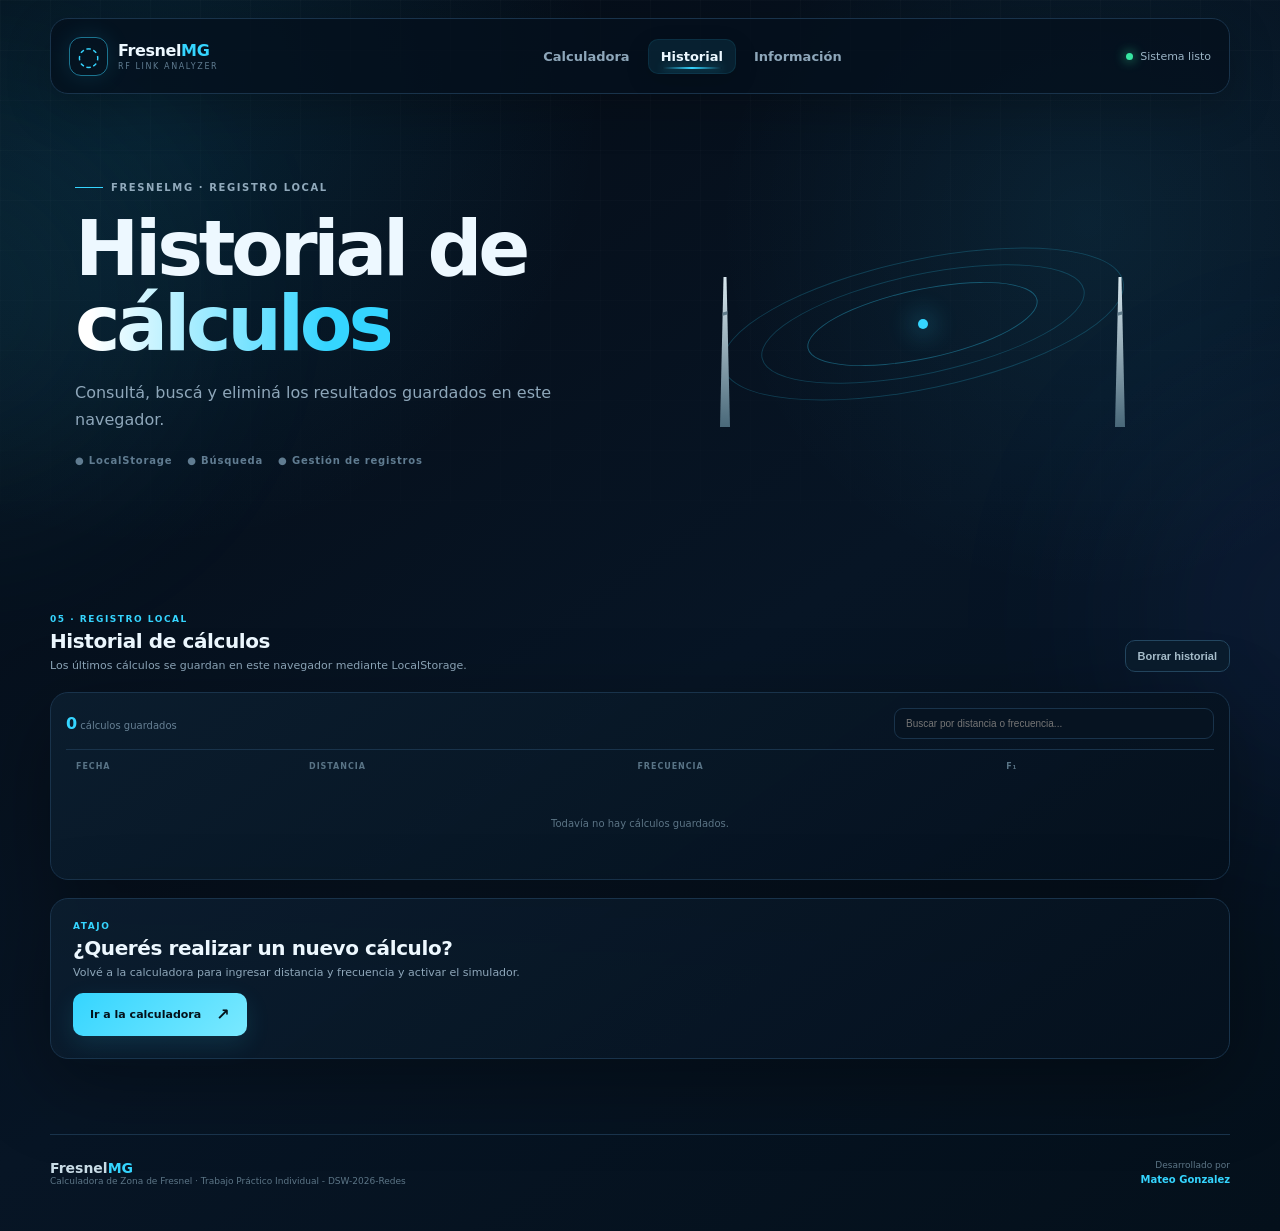
==== historial.html @ ba24b6ab "trabajo subido" ====
<!DOCTYPE html>
<html lang="es">
<head>
  <meta charset="UTF-8">
  <meta name="viewport" content="width=device-width, initial-scale=1.0">
  <meta name="description" content="FresnelMG - herramienta profesional para el cálculo y análisis de la primera zona de Fresnel">
  <title>FresnelMG | Historial</title>
  <link rel="stylesheet" href="style/styles.css">
</head>
<body>
  <div class="ambient ambient-one"></div>
  <div class="ambient ambient-two"></div>

  <header class="topbar">
    <a class="logo" href="index.html" aria-label="FresnelMG inicio">
      <span class="logo-mark">◌</span>
      <span>
        <strong>Fresnel<span>MG</span></strong>
        <small>RF LINK ANALYZER</small>
      </span>
    </a>

    <nav class="nav" aria-label="Navegación principal">
      <a class="" href="index.html">Calculadora</a>
      <a class="active" href="historial.html">Historial</a>
      <a class="" href="informacion.html">Información</a>
    </nav>

    <div class="status-pill"><i></i> Sistema listo</div>
  </header>

  <main>
    <section class="hero hero-inner">
      <div class="hero-copy">
        <div class="kicker"><span></span>FresnelMG · Registro local</div>
        <h1>Historial de<br><em>cálculos</em></h1>
        <p>Consultá, buscá y eliminá los resultados guardados en este navegador.</p>
        <div class="hero-meta">
          <span>● LocalStorage</span>
          <span>● Búsqueda</span>
          <span>● Gestión de registros</span>
        </div>
      </div>
      <div class="hero-orbit" aria-hidden="true">
        <div class="orbit orbit-a"></div>
        <div class="orbit orbit-b"></div>
        <div class="orbit orbit-c"></div>
        <div class="signal-dot"></div>
        <div class="tower tower-left"><b></b></div>
        <div class="tower tower-right"><b></b></div>
      </div>
    </section>

    <section class="section" id="historial">
      <div class="section-heading">
        <div>
          <span class="eyebrow">05 · Registro local</span>
          <h2>Historial de cálculos</h2>
          <p>Los últimos cálculos se guardan en este navegador mediante LocalStorage.</p>
        </div>
        <button class="btn btn-ghost small" id="clearHistoryBtn">Borrar historial</button>
      </div>

      <div class="panel history-card">
        <div class="history-toolbar">
          <div class="history-count"><strong id="historyCount">0</strong> cálculos guardados</div>
          <input id="historySearch" type="search" placeholder="Buscar por distancia o frecuencia...">
        </div>
        <div class="table-wrap">
          <table>
            <thead><tr><th>Fecha</th><th>Distancia</th><th>Frecuencia</th><th>F₁</th><th></th></tr></thead>
            <tbody id="historyBody"></tbody>
          </table>
          <div id="emptyHistory" class="empty-history">Todavía no hay cálculos guardados.</div>
        </div>
      </div>
    </section>

    <section class="panel" style="margin-top:18px;padding:22px;">
      <span class="eyebrow">Atajo</span>
      <h2 style="margin-top:5px;">¿Querés realizar un nuevo cálculo?</h2>
      <p style="color:var(--muted);font-size:11px;margin-top:6px;">Volvé a la calculadora para ingresar distancia y frecuencia y activar el simulador.</p>
      <a class="btn btn-primary" href="index.html" style="display:inline-flex;text-decoration:none;margin-top:14px;">Ir a la calculadora <b>↗</b></a>
    </section>
  </main>

  <footer class="footer">
    <div>
      <strong>Fresnel<span>MG</span></strong>
      <p>Calculadora de Zona de Fresnel · Trabajo Práctico Individual - DSW-2026-Redes</p>
    </div>
    <div class="footer-author">
      <span>Desarrollado por</span>
      <strong>Mateo Gonzalez</strong>
    </div>
  </footer>

  <div id="toast" class="toast" role="status"></div>

  <script src="js/script.js"></script>
</body>
</html>
---- style/styles.css ----
*{box-sizing:border-box;margin:0;padding:0}
:root{--bg:#050b14;--bg2:#071525;--panel:rgba(9,22,38,.82);--line:#19334b;--line2:#244761;--text:#edf8ff;--muted:#8ea7ba;--cyan:#35d5ff;--cyan2:#149ed0;--green:#37e6a1;--yellow:#f5c451;--red:#ff657c;--shadow:0 24px 80px rgba(0,0,0,.35)}
html{scroll-behavior:smooth}
body{min-height:100vh;background:radial-gradient(circle at 12% 8%,rgba(20,158,208,.14),transparent 28%),radial-gradient(circle at 85% 18%,rgba(53,213,255,.08),transparent 25%),linear-gradient(145deg,var(--bg),var(--bg2) 55%,#04101b);color:var(--text);font-family:Inter,ui-sans-serif,system-ui,-apple-system,BlinkMacSystemFont,"Segoe UI",sans-serif;overflow-x:hidden}
body:before{content:"";position:fixed;inset:0;pointer-events:none;background-image:linear-gradient(rgba(255,255,255,.018) 1px,transparent 1px),linear-gradient(90deg,rgba(255,255,255,.018) 1px,transparent 1px);background-size:50px 50px;mask-image:linear-gradient(to bottom,black,transparent 80%);z-index:-2}
.ambient{position:fixed;width:420px;height:420px;border-radius:50%;filter:blur(110px);opacity:.08;pointer-events:none;z-index:-1}.ambient-one{background:#35d5ff;top:10%;left:-250px}.ambient-two{background:#4f7cff;right:-260px;top:45%}
.topbar{width:min(1180px,calc(100% - 32px));height:76px;margin:18px auto 0;border:1px solid var(--line);background:rgba(5,16,29,.78);backdrop-filter:blur(20px);border-radius:18px;display:flex;align-items:center;padding:0 18px;position:sticky;top:14px;z-index:20;box-shadow:0 15px 45px rgba(0,0,0,.22)}
.logo{display:flex;align-items:center;gap:10px;color:var(--text);text-decoration:none;min-width:225px}.logo-mark{width:39px;height:39px;display:grid;place-items:center;border:1px solid rgba(53,213,255,.5);border-radius:12px;color:var(--cyan);font-size:26px;box-shadow:0 0 24px rgba(53,213,255,.12)}.logo strong{display:block;letter-spacing:-.4px}.logo strong span,.footer strong span{color:var(--cyan)}.logo small{display:block;color:#607c91;font-size:8px;letter-spacing:.2em;margin-top:2px}
.nav{display:flex;gap:5px;flex:1;justify-content:center;align-items:center}
.nav a{position:relative;color:var(--muted);text-decoration:none;font-size:13px;font-weight:700;padding:10px 13px;border-radius:10px;transition:color .25s ease,background .25s ease,transform .25s ease,box-shadow .25s ease;overflow:hidden}
.nav a::before{content:"";position:absolute;left:14px;right:14px;bottom:5px;height:2px;border-radius:999px;background:linear-gradient(90deg,transparent,var(--cyan),transparent);transform:scaleX(0);transform-origin:center;transition:transform .3s ease,opacity .3s ease;opacity:.65}
.nav a::after{content:"";position:absolute;top:0;left:-90%;width:55%;height:100%;background:linear-gradient(90deg,transparent,rgba(255,255,255,.13),transparent);transform:skewX(-18deg);transition:left .55s ease;pointer-events:none}
.nav a:hover{color:var(--text);background:rgba(53,213,255,.07);transform:translateY(-1px)}
.nav a:hover::before,.nav a.active::before{transform:scaleX(1)}
.nav a:hover::after{left:135%}
.nav a.active{color:var(--text);background:rgba(53,213,255,.09);box-shadow:inset 0 0 0 1px rgba(53,213,255,.09),0 8px 24px rgba(0,0,0,.14)}
.nav a.active::before{opacity:1;box-shadow:0 0 10px rgba(53,213,255,.45)}
.nav a:focus-visible{outline:2px solid rgba(53,213,255,.7);outline-offset:2px}
.status-pill{font-size:11px;color:#9bb4c5;display:flex;align-items:center;gap:7px;min-width:120px;justify-content:flex-end}.status-pill i{width:7px;height:7px;border-radius:50%;background:var(--green);box-shadow:0 0 12px var(--green)}
main{width:min(1180px,calc(100% - 32px));margin:auto}
.hero{min-height:390px;display:grid;grid-template-columns:1fr 1fr;align-items:center;position:relative;padding:65px 25px 50px}.hero-copy{max-width:650px}.kicker{display:flex;align-items:center;gap:8px;color:#91aabc;text-transform:uppercase;letter-spacing:.16em;font-size:10px;font-weight:800}.kicker span{width:28px;height:1px;background:var(--cyan)}h1{font-size:clamp(44px,6vw,78px);line-height:.98;letter-spacing:-.055em;margin:18px 0}h1 em{font-style:normal;color:transparent;background:linear-gradient(90deg,#fff 5%,var(--cyan) 80%);background-clip:text;-webkit-background-clip:text} .hero-copy>p{max-width:560px;color:var(--muted);font-size:16px;line-height:1.7}.hero-meta{display:flex;gap:15px;flex-wrap:wrap;margin-top:22px;color:#607c91;font-size:10px;font-weight:800;letter-spacing:.08em}
.hero-orbit{height:330px;position:relative;display:grid;place-items:center}.orbit{position:absolute;border:1px solid rgba(53,213,255,.2);border-radius:50%;transform:rotate(-12deg)}.orbit-a{width:410px;height:130px}.orbit-b{width:330px;height:100px}.orbit-c{width:235px;height:70px;border-color:rgba(53,213,255,.32)}.signal-dot{width:10px;height:10px;border-radius:50%;background:var(--cyan);box-shadow:0 0 25px 8px rgba(53,213,255,.2);animation:pulse 2.5s infinite}.tower{position:absolute;bottom:62px;width:10px;height:150px;background:linear-gradient(#d9e8ef,#496879);clip-path:polygon(35% 0,65% 0,100% 100%,0 100%)}.tower b{position:absolute;width:30px;height:3px;background:#617c8b;top:35px;left:-10px;transform:rotate(-15deg)}.tower-left{left:80px}.tower-right{right:80px}@keyframes pulse{50%{transform:scale(1.5);opacity:.7}}
.workspace{display:grid;grid-template-columns:1.05fr .95fr;gap:18px}.panel{border:1px solid var(--line);background:linear-gradient(145deg,rgba(12,30,48,.88),rgba(5,17,30,.92));border-radius:18px;box-shadow:var(--shadow);backdrop-filter:blur(14px)}.calculator-panel,.result-panel{padding:25px}.panel-head{display:flex;justify-content:space-between;align-items:flex-start;gap:15px;margin-bottom:24px}.eyebrow{display:block;color:var(--cyan);font-size:9px;letter-spacing:.17em;font-weight:900;text-transform:uppercase;margin-bottom:5px}.panel h2,.section-heading h2{font-size:20px;letter-spacing:-.02em}.chip,.live-dot{border:1px solid var(--line2);border-radius:999px;padding:6px 9px;color:#7e9bad;font-size:9px;font-weight:900;letter-spacing:.08em}.live-dot{color:var(--green);border-color:rgba(55,230,161,.25);display:flex;align-items:center;gap:6px}.live-dot:before{content:"";width:5px;height:5px;background:var(--green);border-radius:50%;box-shadow:0 0 8px var(--green)}
.input-grid{display:grid;grid-template-columns:1fr 1fr;gap:15px}.input-field>span{display:block;font-size:12px;font-weight:800;color:#c9dbe6;margin-bottom:8px}.input-field>span b{color:var(--cyan);margin-left:4px}.input-box{height:52px;display:flex;align-items:center;border:1px solid var(--line2);background:#061321;border-radius:11px;transition:.2s}.input-box:focus-within{border-color:var(--cyan);box-shadow:0 0 0 3px rgba(53,213,255,.07)}.input-box.invalid{border-color:var(--red);box-shadow:0 0 0 3px rgba(255,101,124,.07)}.input-box input{min-width:0;flex:1;height:100%;border:0;outline:0;background:transparent;color:var(--text);font-size:17px;font-weight:750;padding:0 14px}.input-box>span{color:#678194;font-size:11px;font-weight:900;padding-right:14px}.hint{display:block;color:#536e80;font-size:9px;margin-top:6px}.field-error{display:block;color:var(--red);font-size:9px;min-height:13px;margin-top:4px}.quick-values{display:flex;align-items:center;gap:6px;flex-wrap:wrap;margin-top:8px}.quick-values>span{color:#5f7a8c;font-size:9px;font-weight:800}.quick-values button{border:1px solid var(--line);background:rgba(53,213,255,.035);color:#8ba5b7;border-radius:7px;padding:6px 8px;font-size:9px;cursor:pointer}.quick-values button:hover{border-color:#35627c;color:var(--cyan)}
.form-actions{display:flex;gap:8px;margin-top:20px}.btn{border:0;border-radius:10px;padding:12px 17px;font-weight:900;font-size:11px;cursor:pointer;transition:.18s}.btn:hover{transform:translateY(-1px)}.btn-primary{background:linear-gradient(135deg,var(--cyan),#7ae9ff);color:#03111a;box-shadow:0 8px 25px rgba(53,213,255,.12);display:flex;align-items:center;gap:15px}.btn-primary b{font-size:16px}.btn-ghost{background:#0a1c2d;border:1px solid var(--line2);color:#a9c0ce}.btn.small{padding:9px 12px}.validation-note{display:flex;gap:9px;align-items:center;margin-top:20px;padding:10px;border:1px solid rgba(53,213,255,.09);background:rgba(53,213,255,.025);border-radius:9px}.validation-note span{color:var(--green);font-weight:900}.validation-note p{font-size:9px;color:#688194;line-height:1.45}.validation-note strong{color:#a9c1ce}
.empty-result{min-height:260px;display:grid;place-content:center;text-align:center}.empty-result strong{margin-top:15px;font-size:13px}.empty-result p{color:#5f7a8c;font-size:10px;margin-top:6px}.radar{width:100px;height:100px;border:1px solid rgba(53,213,255,.2);border-radius:50%;margin:auto;position:relative;overflow:hidden;background:radial-gradient(circle,rgba(53,213,255,.09),transparent 65%)}.radar:before{content:"";position:absolute;width:50%;height:1px;top:50%;left:50%;background:rgba(53,213,255,.45);transform-origin:left;animation:scan 2s linear infinite}.radar:after{content:"";position:absolute;inset:17px;border:1px solid rgba(53,213,255,.14);border-radius:50%}.radar span{position:absolute;width:5px;height:5px;background:var(--cyan);border-radius:50%;top:32px;left:66px;box-shadow:0 0 10px var(--cyan)}@keyframes scan{to{transform:rotate(360deg)}}
.hidden{display:none!important}.result-content{min-height:260px;display:flex;flex-direction:column;align-items:center;justify-content:center}.big-number{display:flex;align-items:baseline;gap:7px;color:var(--cyan);text-shadow:0 0 30px rgba(53,213,255,.13)}.big-number span{font-size:clamp(55px,7vw,82px);font-weight:900;letter-spacing:-.065em;line-height:1}.big-number small{font-size:14px;color:#7fa0b2;font-weight:900}.result-badge{margin-top:12px;color:var(--green);background:rgba(55,230,161,.06);border:1px solid rgba(55,230,161,.18);border-radius:999px;padding:6px 10px;font-size:9px;font-weight:900}.calculation-line{font-family:Georgia,serif;color:#7c99aa;font-size:13px;margin:14px 0;text-align:center}.result-stats{width:100%;display:grid;grid-template-columns:repeat(3,1fr);border-top:1px solid var(--line);margin-top:5px;padding-top:16px;gap:10px}.result-stats div{text-align:center}.result-stats span{display:block;color:#557184;font-size:8px;text-transform:uppercase;letter-spacing:.12em}.result-stats strong{display:block;margin-top:4px;font-size:11px;color:#c6d9e4}
.formula-strip{margin-top:18px;padding:25px 28px;border:1px solid var(--line);background:linear-gradient(100deg,rgba(14,42,61,.8),rgba(6,19,32,.75));border-radius:18px;display:flex;align-items:center;justify-content:space-between;gap:25px}.formula-copy p{color:var(--muted);font-size:11px;margin-top:4px}.formula{display:flex;align-items:center;gap:10px;font-family:Georgia,"Times New Roman",serif;font-size:25px;white-space:nowrap}.formula strong{color:var(--cyan)}.formula .sqrt{font-size:40px;line-height:0}.frac{display:inline-flex;flex-direction:column;text-align:center;font-size:15px;line-height:1.05}.frac i{font-style:normal;padding:3px 12px}.frac i:first-child{border-bottom:1px solid #9ab0bc}
.section{padding:75px 0 0}.section-heading{display:flex;justify-content:space-between;align-items:flex-end;gap:20px;margin-bottom:20px}.section-heading>div:first-child{max-width:680px}.section-heading p{color:var(--muted);font-size:11px;margin-top:6px}.legend-inline{display:flex;gap:12px;flex-wrap:wrap;color:#6e8798;font-size:9px;font-weight:800}.dot{width:6px;height:6px;border-radius:50%;display:inline-block;margin-right:4px}.green{background:var(--green);box-shadow:0 0 7px var(--green)}.yellow{background:var(--yellow)}.red{background:var(--red)}
.simulator-grid{display:grid;grid-template-columns:1fr 310px;gap:18px}.simulation-card{padding:15px}.scene-wrap{overflow:hidden;border-radius:12px;border:1px solid #17364b;background:#06101b}.scene-wrap svg{display:block;width:100%;height:auto}.scene-result{display:flex;justify-content:space-between;align-items:center;padding:12px 5px 3px;gap:15px}.scene-result div{font-size:10px}.scene-result p{color:#597486;font-size:9px}.scene-status-dot{display:inline-block;width:7px;height:7px;background:#617b8d;border-radius:50%;margin-right:7px}.controls-card{padding:20px}.control{padding:14px 0;border-top:1px solid var(--line)}.control:first-of-type{border-top:0}.control>div{display:flex;justify-content:space-between;gap:10px;margin-bottom:10px}.control label{font-size:10px;color:#b9cfdb;font-weight:800}.control output{font-size:10px;color:var(--cyan);font-weight:900}.control input[type=range]{width:100%;accent-color:var(--cyan);cursor:pointer}.sim-note{margin-top:15px;padding:12px;border-radius:10px;background:rgba(53,213,255,.04);border:1px solid rgba(53,213,255,.1)}.sim-note strong{font-size:10px}.sim-note p{color:#698294;font-size:9px;line-height:1.5;margin-top:4px}
.history-card{padding:15px}.history-toolbar{display:flex;justify-content:space-between;gap:15px;align-items:center;margin-bottom:10px}.history-count{color:#668094;font-size:10px}.history-count strong{color:var(--cyan);font-size:16px}.history-toolbar input{width:min(320px,100%);background:#061321;border:1px solid var(--line);outline:0;color:var(--text);border-radius:9px;padding:9px 11px;font-size:10px}.table-wrap{overflow:auto}table{width:100%;border-collapse:collapse;min-width:620px}th,td{text-align:left;padding:12px 10px;border-top:1px solid var(--line);font-size:10px}th{color:#597486;font-size:8px;text-transform:uppercase;letter-spacing:.12em}td{color:#b9ced9}td strong{color:var(--cyan)}.delete-row{border:0;background:transparent;color:#607b8d;cursor:pointer;font-size:13px}.delete-row:hover{color:var(--red)}.empty-history{text-align:center;padding:35px;color:#5c7586;font-size:10px}
.info-grid{display:grid;grid-template-columns:repeat(4,1fr);gap:12px}.info-card{border:1px solid var(--line);background:rgba(8,23,38,.75);border-radius:15px;padding:19px}.info-icon{width:38px;height:38px;display:grid;place-items:center;border:1px solid rgba(53,213,255,.18);border-radius:10px;color:var(--cyan);font-weight:900;font-size:11px;margin-bottom:18px}.info-card h3{font-size:13px;margin-bottom:6px}.info-card p{color:#71899a;font-size:10px;line-height:1.6;min-height:50px}.info-card strong{display:block;color:#5b7789;font-size:9px;margin-top:12px}.formula-explanation{margin-top:14px;padding:22px;display:grid;grid-template-columns:1fr 1fr;gap:20px;align-items:center}.formula.large{font-size:29px;margin-top:15px}.truncate-box{padding-left:22px;border-left:1px solid var(--line)}.truncate-box h3{font-size:16px;margin:7px 0}.truncate-box p{color:#71899a;font-size:10px;line-height:1.6}
.footer{width:min(1180px,calc(100% - 32px));margin:75px auto 20px;padding:25px 0;border-top:1px solid var(--line);display:flex;justify-content:space-between;gap:20px;color:#5c7586;font-size:9px}.footer strong{color:#c9dce6;font-size:14px}.footer-author{text-align:right}.footer-author span{display:block;margin-bottom:4px}.footer-author strong{color:var(--cyan);font-size:10px}
.toast{position:fixed;right:20px;bottom:20px;background:#0b2032;border:1px solid var(--line2);color:#d5e7ef;padding:11px 14px;border-radius:10px;font-size:10px;box-shadow:var(--shadow);transform:translateY(20px);opacity:0;pointer-events:none;transition:.25s;z-index:50}.toast.show{transform:none;opacity:1}
@media(max-width:900px){.nav a{padding:8px}.status-pill{display:none}.hero{grid-template-columns:1fr}.hero-orbit{height:240px}.workspace,.simulator-grid{grid-template-columns:1fr}.info-grid{grid-template-columns:1fr 1fr}.formula-strip{align-items:flex-start;flex-direction:column}.formula{align-self:center}}
@media(max-width:620px){.topbar{width:calc(100% - 18px);height:auto;min-height:62px;flex-wrap:wrap;padding:10px 12px;gap:8px;top:8px}.logo{min-width:auto}.nav{order:3;width:100%;overflow:auto;justify-content:flex-start}.nav a{font-size:10px;white-space:nowrap}.hero{padding:50px 8px 35px;min-height:0}.hero-orbit{display:none}h1{font-size:47px}.workspace,.input-grid,.info-grid{grid-template-columns:1fr}.calculator-panel,.result-panel{padding:19px}.section{padding-top:55px}.section-heading{align-items:flex-start;flex-direction:column}.legend-inline{display:none}.history-toolbar{align-items:stretch;flex-direction:column}.history-toolbar input{width:100%}.formula-explanation{grid-template-columns:1fr}.truncate-box{padding-left:0;padding-top:18px;border-left:0;border-top:1px solid var(--line)}.formula.large{font-size:22px}.footer{flex-direction:column}.footer-author{text-align:left}.formula-strip{padding:20px}.formula{font-size:20px}.form-actions{flex-direction:column}.btn{width:100%}}

/* =========================================================
   ANIMACIONES PRO — FresnelMG
   ========================================================= */

@keyframes ambientFloatOne {
  0%, 100% { transform: translate3d(0, 0, 0) scale(1); opacity: .08; }
  50% { transform: translate3d(80px, 45px, 0) scale(1.12); opacity: .12; }
}

@keyframes ambientFloatTwo {
  0%, 100% { transform: translate3d(0, 0, 0) scale(1); opacity: .08; }
  50% { transform: translate3d(-70px, -35px, 0) scale(1.16); opacity: .12; }
}

.ambient-one { animation: ambientFloatOne 12s ease-in-out infinite; }
.ambient-two { animation: ambientFloatTwo 15s ease-in-out infinite; }

@keyframes orbitOuter {
  0% { transform: rotate(-12deg) scale(1); opacity: .45; }
  50% { transform: rotate(8deg) scale(1.055); opacity: .9; }
  100% { transform: rotate(-12deg) scale(1); opacity: .45; }
}

@keyframes orbitMiddle {
  0% { transform: rotate(12deg) scale(1); opacity: .35; }
  50% { transform: rotate(-8deg) scale(.94); opacity: .75; }
  100% { transform: rotate(12deg) scale(1); opacity: .35; }
}

@keyframes orbitInner {
  0%, 100% { transform: rotate(-12deg) scale(1); opacity: .55; }
  50% { transform: rotate(-12deg) scale(1.12); opacity: 1; }
}

.orbit-a { animation: orbitOuter 7s ease-in-out infinite; }
.orbit-b { animation: orbitMiddle 5.5s ease-in-out infinite; }
.orbit-c { animation: orbitInner 3.8s ease-in-out infinite; }

@keyframes signalPulse {
  0%, 100% { transform: scale(.85); opacity: .65; box-shadow: 0 0 18px 5px rgba(53,213,255,.14); }
  50% { transform: scale(1.45); opacity: 1; box-shadow: 0 0 32px 12px rgba(53,213,255,.28); }
}

.signal-dot { animation: signalPulse 2.2s ease-in-out infinite; }

@keyframes towerBeacon {
  0%, 78%, 100% { opacity: .5; box-shadow: 0 0 0 rgba(53,213,255,0); }
  85%, 93% { opacity: 1; box-shadow: 0 0 18px 4px rgba(53,213,255,.35); }
}

.tower b { animation: towerBeacon 3.2s ease-in-out infinite; }
.tower-right b { animation-delay: 1.1s; }

@keyframes radarScan {
  to { transform: rotate(360deg); }
}

.radar:before { animation: radarScan 2s linear infinite; }

@keyframes panelEnter {
  from { opacity: 0; transform: translateY(22px); }
  to { opacity: 1; transform: translateY(0); }
}

.hero-copy { animation: panelEnter .75s cubic-bezier(.2,.75,.25,1) both; }
.hero-orbit { animation: panelEnter .9s .12s cubic-bezier(.2,.75,.25,1) both; }
.workspace .panel { animation: panelEnter .7s .18s cubic-bezier(.2,.75,.25,1) both; }
.formula-strip { animation: panelEnter .7s .28s cubic-bezier(.2,.75,.25,1) both; }
.section-heading { animation: panelEnter .7s .12s cubic-bezier(.2,.75,.25,1) both; }

@keyframes liveBlink {
  0%, 100% { opacity: 1; }
  50% { opacity: .35; }
}

.live-dot:before,
.status-pill i { animation: liveBlink 1.6s ease-in-out infinite; }

@keyframes linkFlow {
  to { stroke-dashoffset: -52; }
}

#linkLine {
  animation: linkFlow 1.4s linear infinite;
}

@keyframes fresnelBreath {
  0%, 100% { opacity: .52; }
  50% { opacity: .9; }
}

#fresnelZone {
  transform-box: fill-box;
  transform-origin: center;
  animation: fresnelBreath 2.8s ease-in-out infinite;
}

@keyframes obstacleGlowPulse {
  0%, 100% { opacity: .35; }
  50% { opacity: .9; }
}

#obstacleGlow { animation: obstacleGlowPulse 1.8s ease-in-out infinite; }

@keyframes resultGlow {
  0%, 100% { text-shadow: 0 0 22px rgba(53,213,255,.08); }
  50% { text-shadow: 0 0 42px rgba(53,213,255,.28); }
}

.big-number { animation: resultGlow 2.5s ease-in-out infinite; }

.btn-primary { position: relative; overflow: hidden; }
.btn-primary::after {
  content: "";
  position: absolute;
  top: -80%;
  left: -35%;
  width: 28%;
  height: 260%;
  background: rgba(255,255,255,.32);
  transform: rotate(22deg) translateX(-220%);
  transition: transform .65s ease;
  pointer-events: none;
}
.btn-primary:hover::after { transform: rotate(22deg) translateX(520%); }

@keyframes logoGlow {
  0%, 100% { box-shadow: 0 0 18px rgba(53,213,255,.08); }
  50% { box-shadow: 0 0 28px rgba(53,213,255,.24); }
}
.logo-mark { animation: logoGlow 3s ease-in-out infinite; }

/* Estado de carga: evita que las animaciones parezcan cortadas al entrar */
body { animation: pageFade .55s ease both; }
@keyframes pageFade {
  from { opacity: 0; }
  to { opacity: 1; }
}

@media (prefers-reduced-motion: reduce) {
  *, *::before, *::after {
    animation-duration: .01ms !important;
    animation-iteration-count: 1 !important;
    scroll-behavior: auto !important;
    transition-duration: .01ms !important;
  }
}


/* ================= NAVBAR + TRANSICIÓN ENTRE PÁGINAS ================= */
@keyframes navEnter {
  from { opacity:0; transform:translateY(-7px); }
  to { opacity:1; transform:translateY(0); }
}
.nav a { animation: navEnter .5s cubic-bezier(.2,.75,.25,1) both; }
.nav a:nth-child(1){animation-delay:.08s}.nav a:nth-child(2){animation-delay:.14s}.nav a:nth-child(3){animation-delay:.20s}

@keyframes pageEnter {
  from { opacity:0; transform:translateY(8px); filter:blur(3px); }
  to { opacity:1; transform:translateY(0); filter:blur(0); }
}
body.page-enter main, body.page-enter .footer { animation:pageEnter .55s cubic-bezier(.2,.75,.25,1) both; }
body.page-exit { animation:pageExit .22s ease forwards; pointer-events:none; }
@keyframes pageExit { to { opacity:0; transform:translateY(-5px); } }

@media (prefers-reduced-motion: reduce) {
  .nav a, body.page-enter main, body.page-enter .footer { animation:none !important; }
}


/* ================= INFORMACIÓN AMPLIADA ================= */
.info-grid-four{grid-template-columns:repeat(4,1fr)}
.info-feature{grid-column:span 2}
.info-long-text{color:#71899a;font-size:10px;line-height:1.7;margin-top:16px;max-width:620px}
.info-block{margin-top:58px}
.compact-heading{margin-bottom:16px}
.frequency-grid{display:grid;grid-template-columns:repeat(4,1fr);gap:12px}
.frequency-card{display:flex;gap:14px;align-items:flex-start;border:1px solid var(--line);background:rgba(8,23,38,.75);border-radius:15px;padding:18px;transition:transform .25s ease,border-color .25s ease,box-shadow .25s ease}
.frequency-card:hover{transform:translateY(-4px);border-color:rgba(53,213,255,.28);box-shadow:0 15px 35px rgba(0,0,0,.2)}
.frequency-card>span{display:grid;place-items:center;min-width:48px;height:48px;border:1px solid rgba(53,213,255,.2);border-radius:12px;color:var(--cyan);font-size:10px;font-weight:900}
.frequency-card h3{font-size:13px;margin:2px 0 6px}.frequency-card p{color:#71899a;font-size:10px;line-height:1.6}
.split-info{display:grid;grid-template-columns:1fr 1fr;gap:14px}
.explanation-card{display:flex;gap:18px;align-items:center;border:1px solid var(--line);background:linear-gradient(145deg,rgba(12,30,48,.88),rgba(5,17,30,.92));border-radius:16px;padding:20px;transition:transform .25s ease,border-color .25s ease}
.explanation-card:hover{transform:translateY(-3px);border-color:rgba(53,213,255,.24)}
.big-info-icon{min-width:66px;height:66px;display:grid;place-items:center;border-radius:16px;background:rgba(53,213,255,.07);border:1px solid rgba(53,213,255,.2);color:var(--cyan);font-size:15px;font-weight:900;box-shadow:inset 0 0 22px rgba(53,213,255,.04)}
.explanation-card h3{font-size:14px;margin-bottom:6px}.explanation-card p{color:#71899a;font-size:10px;line-height:1.7}
.problem-grid{display:grid;grid-template-columns:repeat(4,1fr);gap:12px}
.problem-card{border:1px solid var(--line);background:rgba(8,23,38,.75);border-radius:15px;padding:20px;transition:transform .25s ease,border-color .25s ease}
.problem-card:hover{transform:translateY(-4px);border-color:rgba(255,101,124,.22)}
.problem-card>span{display:grid;place-items:center;width:38px;height:38px;border-radius:10px;background:rgba(255,101,124,.06);border:1px solid rgba(255,101,124,.16);color:var(--red);font-weight:900;margin-bottom:16px}
.problem-card h3{font-size:13px;margin-bottom:6px}.problem-card p{color:#71899a;font-size:10px;line-height:1.65}
.conclusion-card{margin-top:58px;display:flex;gap:20px;align-items:flex-start;padding:26px;border:1px solid rgba(55,230,161,.16);background:linear-gradient(135deg,rgba(55,230,161,.055),rgba(8,23,38,.72));border-radius:18px;box-shadow:var(--shadow)}
.conclusion-mark{display:grid;place-items:center;width:48px;height:48px;min-width:48px;border-radius:14px;color:var(--green);border:1px solid rgba(55,230,161,.2);background:rgba(55,230,161,.06);font-size:20px;font-weight:900}.conclusion-card h2{font-size:19px;margin:5px 0 8px}.conclusion-card p{color:#71899a;font-size:10px;line-height:1.75;max-width:850px}
@media(max-width:900px){.info-grid-four,.frequency-grid,.problem-grid{grid-template-columns:1fr 1fr}.info-feature{grid-column:span 2}.split-info{grid-template-columns:1fr}}
@media(max-width:620px){.info-grid-four,.frequency-grid,.problem-grid{grid-template-columns:1fr}.info-feature{grid-column:span 1}.conclusion-card{flex-direction:column}.explanation-card{align-items:flex-start}}
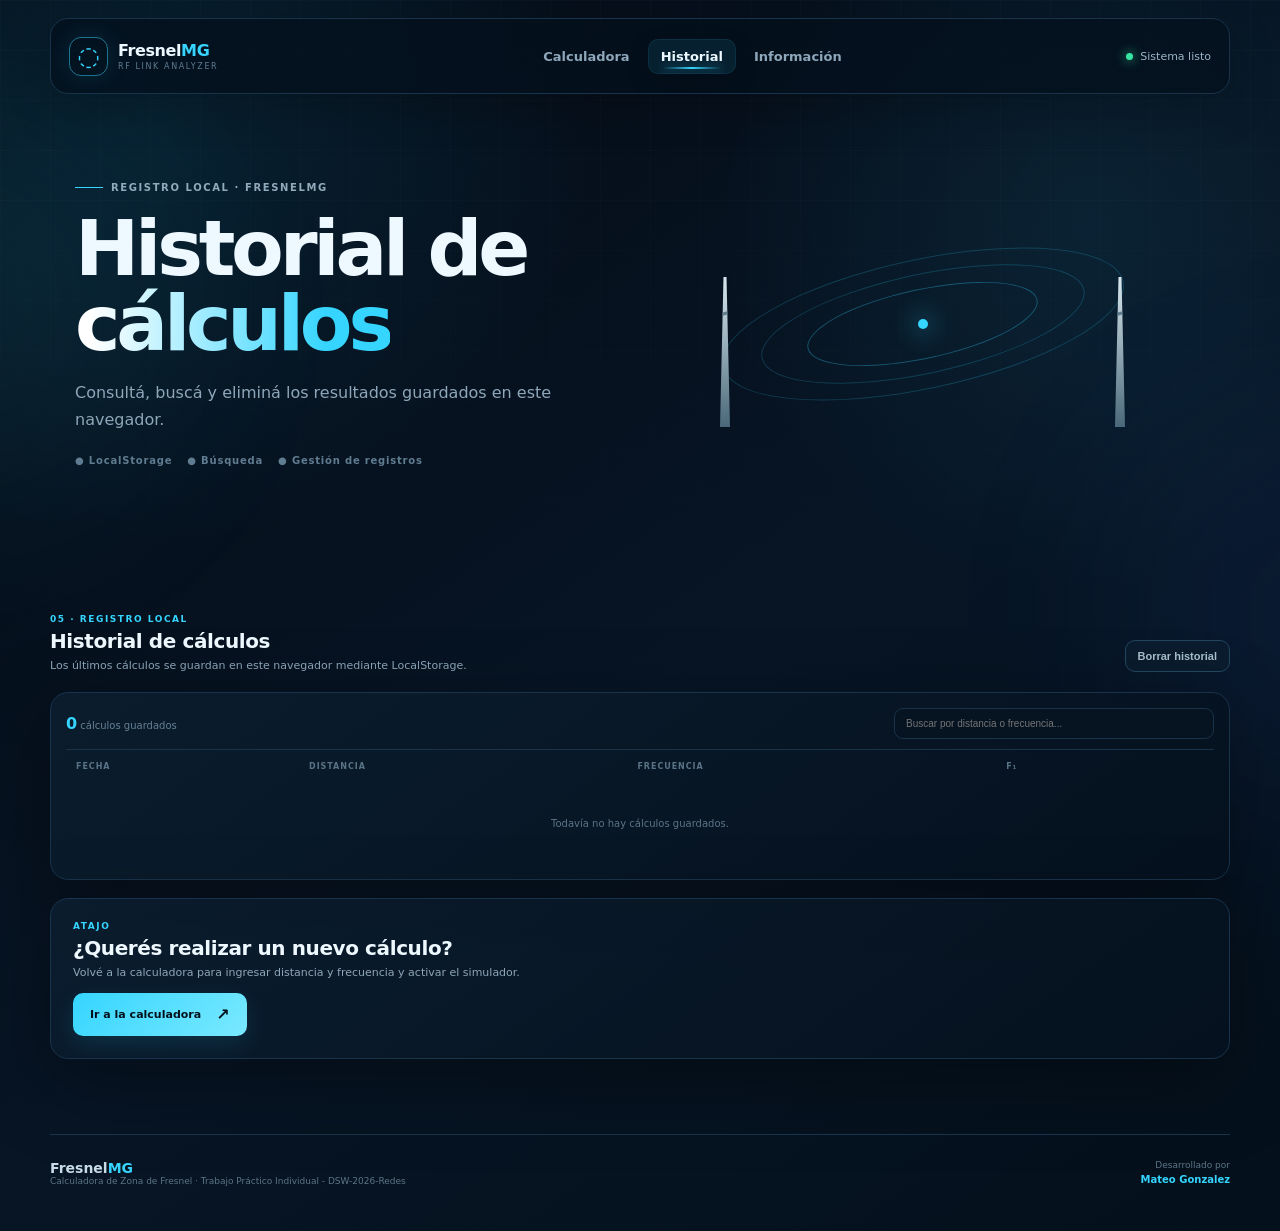
==== commit 06a6b589: "actualizaciones" ====
--- a/historial.html
+++ b/historial.html
@@ -32,7 +32,7 @@
   <main>
     <section class="hero hero-inner">
       <div class="hero-copy">
-        <div class="kicker"><span></span>FresnelMG · Registro local</div>
+        <div class="kicker"><span></span> Registro local · FresnelMG</div>
         <h1>Historial de<br><em>cálculos</em></h1>
         <p>Consultá, buscá y eliminá los resultados guardados en este navegador.</p>
         <div class="hero-meta">
@@ -84,6 +84,7 @@
     </section>
   </main>
 
+
   <footer class="footer">
     <div>
       <strong>Fresnel<span>MG</span></strong>
--- a/style/styles.css
+++ b/style/styles.css
@@ -230,3 +230,21 @@
 .conclusion-mark{display:grid;place-items:center;width:48px;height:48px;min-width:48px;border-radius:14px;color:var(--green);border:1px solid rgba(55,230,161,.2);background:rgba(55,230,161,.06);font-size:20px;font-weight:900}.conclusion-card h2{font-size:19px;margin:5px 0 8px}.conclusion-card p{color:#71899a;font-size:10px;line-height:1.75;max-width:850px}
 @media(max-width:900px){.info-grid-four,.frequency-grid,.problem-grid{grid-template-columns:1fr 1fr}.info-feature{grid-column:span 2}.split-info{grid-template-columns:1fr}}
 @media(max-width:620px){.info-grid-four,.frequency-grid,.problem-grid{grid-template-columns:1fr}.info-feature{grid-column:span 1}.conclusion-card{flex-direction:column}.explanation-card{align-items:flex-start}}
+
+.control-help{display:block;margin-top:6px;font-size:9px;line-height:1.4;color:#6f8999}
+
+/* Integración Calculadora → Simulador */
+.sim-linked-data{margin-bottom:18px;padding:15px;border:1px solid rgba(53,213,255,.18);border-radius:14px;background:linear-gradient(135deg,rgba(53,213,255,.06),rgba(8,19,34,.65));box-shadow:inset 0 0 25px rgba(53,213,255,.025);position:relative;overflow:hidden}
+.sim-linked-data::before{content:"";position:absolute;inset:0;background:linear-gradient(90deg,transparent,rgba(53,213,255,.08),transparent);transform:translateX(-100%);animation:linkedSweep 4.5s ease-in-out infinite;pointer-events:none}
+@keyframes linkedSweep{0%,55%{transform:translateX(-100%)}75%,100%{transform:translateX(100%)}}
+.sim-linked-head{display:flex;justify-content:space-between;align-items:flex-start;gap:10px}.sim-linked-head h3{margin:4px 0 0;font-size:14px}
+.link-status{display:inline-flex;align-items:center;gap:6px;padding:5px 8px;border:1px solid rgba(55,230,161,.2);border-radius:999px;color:#78f0bc;font-size:8px;letter-spacing:.12em;font-weight:800;white-space:nowrap}.link-status i{width:5px;height:5px;border-radius:50%;background:#37e6a1;box-shadow:0 0 9px rgba(55,230,161,.9);animation:pulse 1.5s ease-in-out infinite}
+.sim-data-source{margin:8px 0 12px;color:#728b9c;font-size:9px;line-height:1.4}.sim-data-source.linked{color:#7fe8ff}
+.sim-linked-grid{display:grid;grid-template-columns:repeat(3,1fr);gap:7px}.sim-linked-grid>div{padding:9px;border-radius:9px;background:rgba(255,255,255,.025);border:1px solid rgba(255,255,255,.055)}.sim-linked-grid span{display:block;color:#617b8d;font-size:8px;margin-bottom:4px}.sim-linked-grid strong{display:block;color:#dff8ff;font-size:12px}
+.sim-linked-help{margin-top:10px;color:#668294;font-size:8px;line-height:1.5}.sim-connection-banner{display:flex;align-items:center;gap:8px;margin-bottom:10px;padding:8px 10px;border-radius:9px;border:1px solid rgba(53,213,255,.13);background:rgba(53,213,255,.035);color:#76cde2;font-size:9px}.sim-connection-banner span{color:#35d5ff;font-weight:900;animation:signalNudge 1.6s ease-in-out infinite}
+@keyframes signalNudge{0%,100%{transform:translateX(0);opacity:.65}50%{transform:translateX(4px);opacity:1}}@media(max-width:560px){.sim-linked-grid{grid-template-columns:1fr}.sim-linked-head{flex-direction:column}}
+
+/* Aplicación automática del cálculo al simulador */
+.sim-applied{display:flex;align-items:center;gap:7px;margin-top:10px;padding:8px 10px;border-radius:9px;border:1px solid rgba(55,230,161,.16);background:rgba(55,230,161,.035);color:#7fe8ff;font-size:9px;transition:all .3s ease}
+.sim-applied span{color:#37e6a1;text-shadow:0 0 8px rgba(55,230,161,.8);animation:pulse 1.6s ease-in-out infinite}
+.sim-applied strong{font-weight:700}
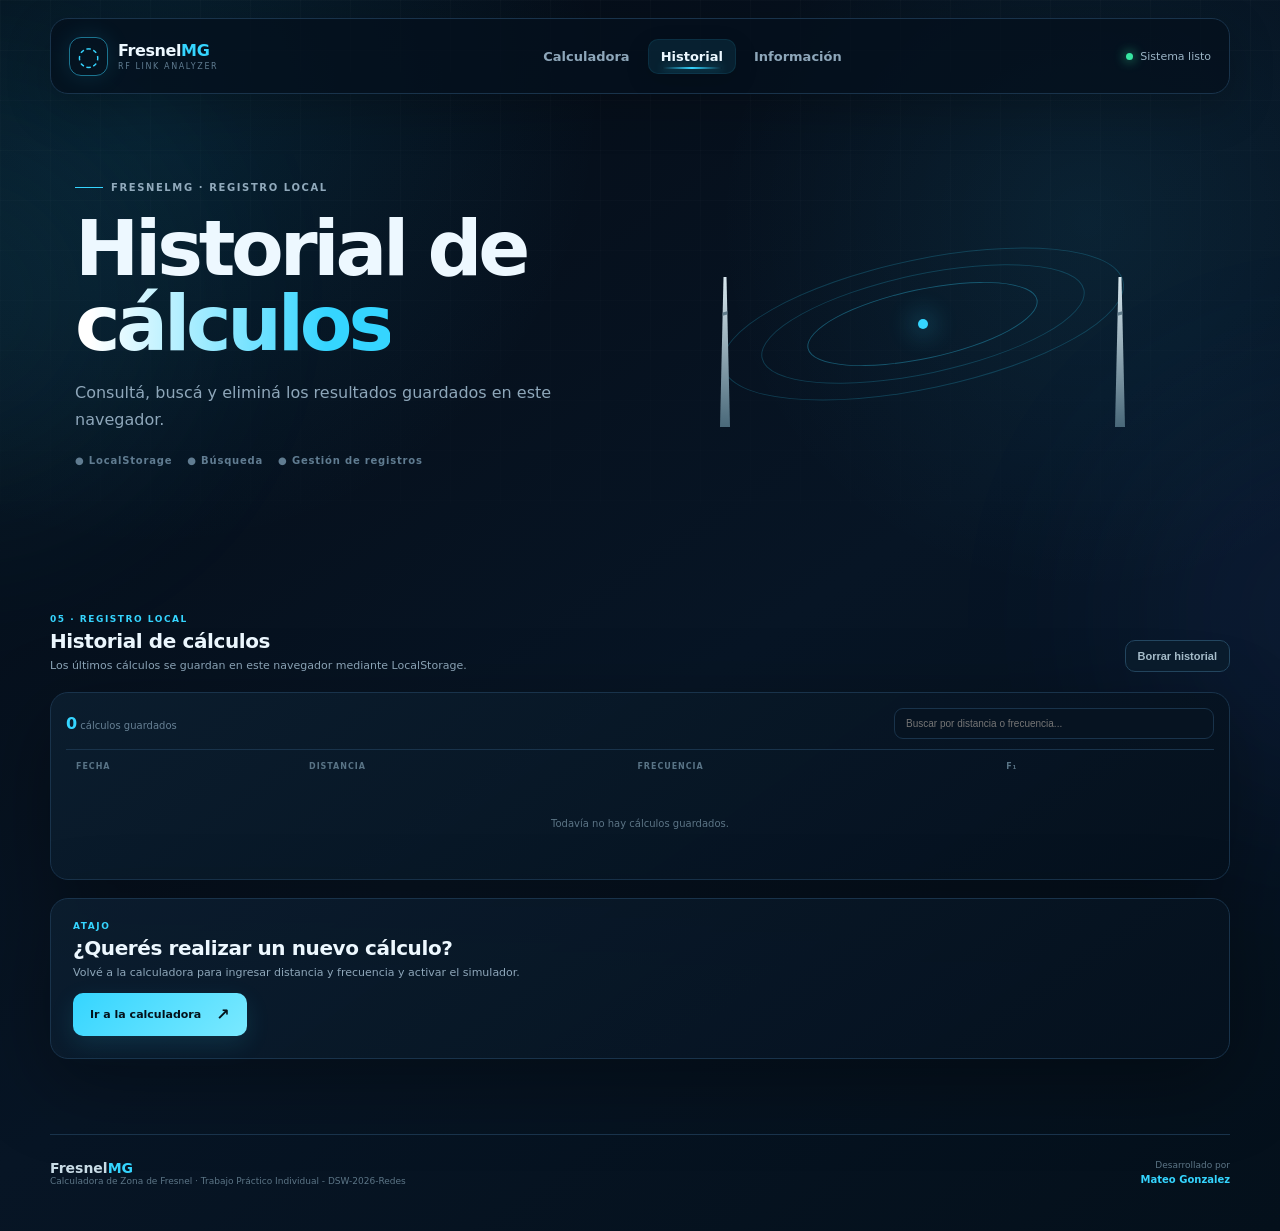
==== commit e4da9e4e: "historial editado" ====
--- a/historial.html
+++ b/historial.html
@@ -32,7 +32,7 @@
   <main>
     <section class="hero hero-inner">
       <div class="hero-copy">
-        <div class="kicker"><span></span> Registro local · FresnelMG</div>
+        <div class="kicker"><span></span> FresnelMG · Registro local</div>
         <h1>Historial de<br><em>cálculos</em></h1>
         <p>Consultá, buscá y eliminá los resultados guardados en este navegador.</p>
         <div class="hero-meta">
